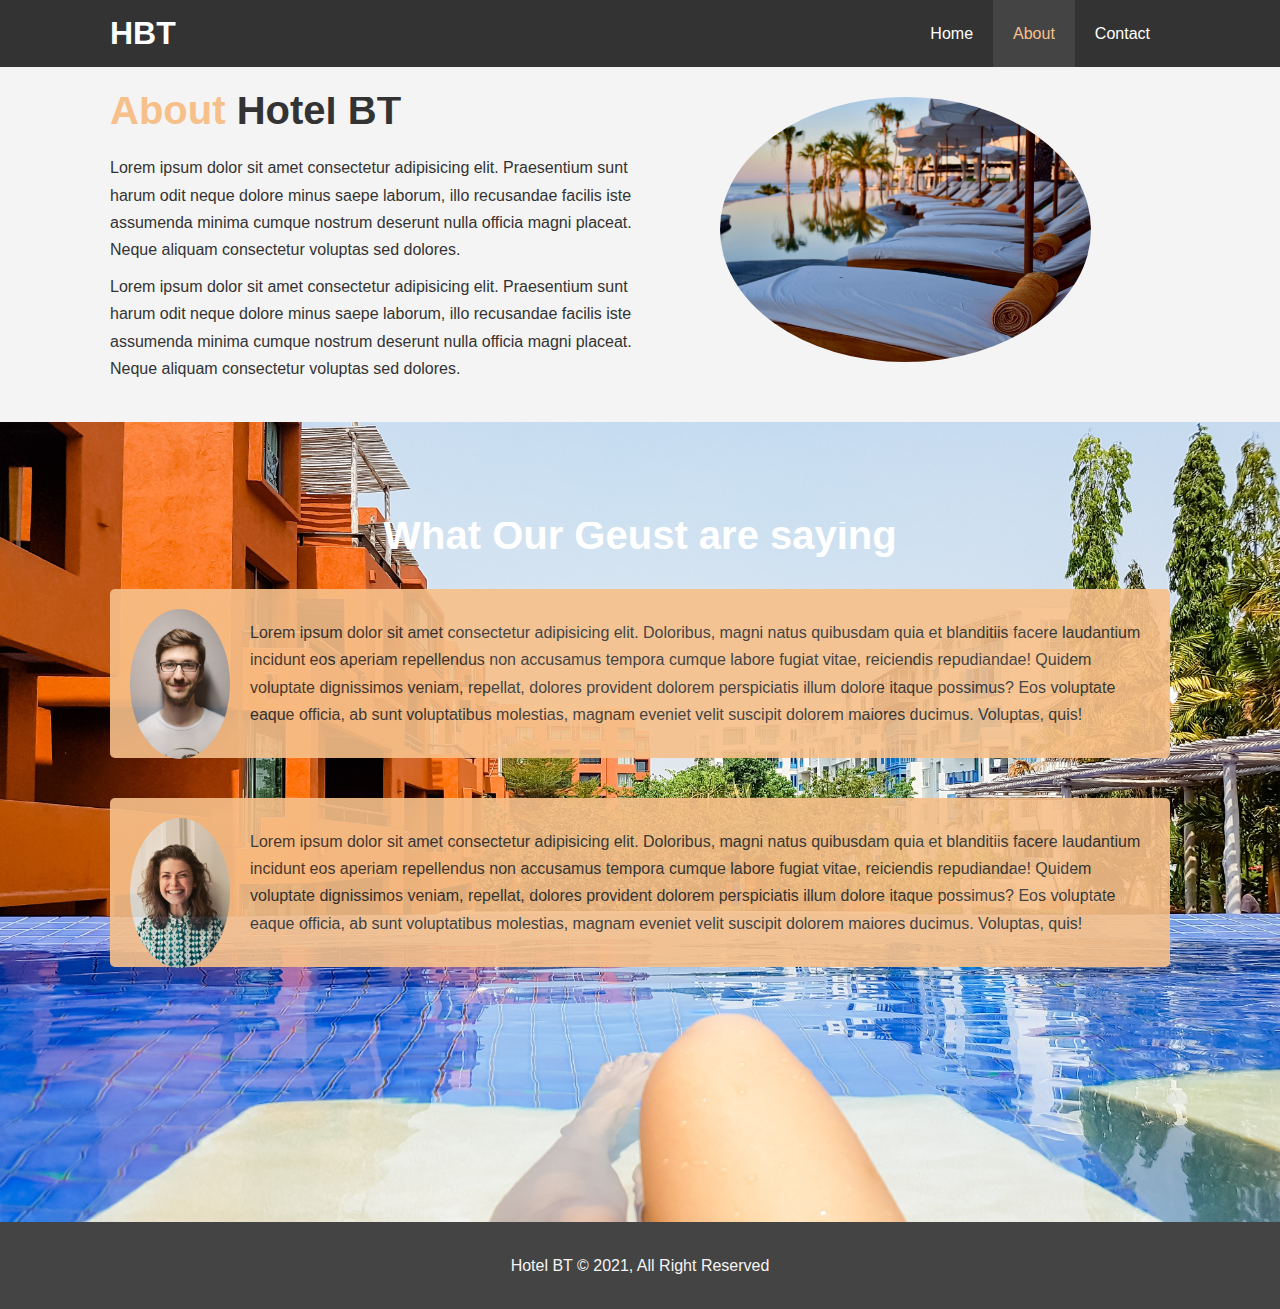
==== about.html @ 9f2fa4d7 "Add and modify existing files" ====
<!DOCTYPE html>
<html lang="en">
  <head>
    <meta charset="UTF-8" />
    <meta http-equiv="X-UA-Compatible" content="IE=edge" />
    <meta name="viewport" content="width=device-width, initial-scale=1.0" />
    <meta
      name="description"
      content="Welcome to the most extraordinary hotel in New York"
    />
    <meta name="keywords" content="hotel, new york hotel" />
    <link rel="stylesheet" href="css/style.css" />
    <title>About</title>
  </head>
  <body>
    <header>
      <nav id="navbar">
        <div class="container">
          <h1 class="logo"><a href="index.html">HBT</a></h1>
          <ul>
            <li><a href="index.html">Home</a></li>
            <li><a class="current" href="about.html">About</a></li>
            <li><a href="contact.html">Contact</a></li>
          </ul>
        </div>
      </nav>
    </header>
    <section id="about-info" class="bg-light py-3">
      <div class="container">
        <div class="info-left">
          <h1 class="l-heading"><span class="text-primary">About</span> Hotel BT</h1>
            <p>Lorem ipsum dolor sit amet consectetur adipisicing elit. Praesentium sunt harum odit neque dolore minus saepe laborum, illo recusandae facilis iste assumenda minima cumque nostrum deserunt nulla officia magni placeat.
            Neque aliquam consectetur voluptas sed dolores.</p>
  
            <p>Lorem ipsum dolor sit amet consectetur adipisicing elit. Praesentium sunt harum odit neque dolore minus saepe laborum, illo recusandae facilis iste assumenda minima cumque nostrum deserunt nulla officia magni placeat.
            Neque aliquam consectetur voluptas sed dolores.</p>
        </div>
        <div class="info-right">
          <img src="./img/photo-7.jpg" alt="" class="src">
        </div>
      </div>
    </section>

    <div class="clr"></div>

    <section id="testimonials" class="py-3">
      <div class="container">
        <h2 class="l-heading">What Our Geust are saying</h2>
        <div class="testimonial bg-primary">
          <img src="./img/person1.jpg" alt="Samed">
          <p>Lorem ipsum dolor sit amet consectetur adipisicing elit. Doloribus, magni natus quibusdam quia et blanditiis facere laudantium incidunt eos aperiam repellendus non accusamus tempora cumque labore fugiat vitae, reiciendis repudiandae!
          Quidem voluptate dignissimos veniam, repellat, dolores provident dolorem perspiciatis illum dolore itaque possimus? Eos voluptate eaque officia, ab sunt voluptatibus molestias, magnam eveniet velit suscipit dolorem maiores ducimus. Voluptas, quis!</p>
        </div>
        <div class="testimonial bg-primary">
          <img src="./img/person2.jpg" alt="Samed">
          <p>Lorem ipsum dolor sit amet consectetur adipisicing elit. Doloribus, magni natus quibusdam quia et blanditiis facere laudantium incidunt eos aperiam repellendus non accusamus tempora cumque labore fugiat vitae, reiciendis repudiandae!
          Quidem voluptate dignissimos veniam, repellat, dolores provident dolorem perspiciatis illum dolore itaque possimus? Eos voluptate eaque officia, ab sunt voluptatibus molestias, magnam eveniet velit suscipit dolorem maiores ducimus. Voluptas, quis!</p>
        </div>
      </div>
    </section>
    
    <footer id="main-footer">  
      <p>Hotel BT &copy; 2021, All Right Reserved</p>
    </footer>
  </body>
</html>
---- css/style.css ----
/* Reset */
* {
  margin: 0;
  padding: 0;
  box-sizing: border-box;
}

/* Main Styling */
body, html {
  font-family: 'Segoe UI', Tahoma, Geneva, Verdana, sans-serif;
  line-height: 1.7em;
}

a {
  color: #333;
  text-decoration: none;
}

h1, h2, h3 {
  padding-bottom: 20px;
}

p {
  margin: 10px 0;
}

/* Utility Class */
.container {
  margin: auto;
  max-width: 1100px;
  overflow: auto;
  padding:0 20px;
}

.text-primary {
  color: #f7c08a;
}

.lead {
  font-size: 20px;
}

.btn {
  display: inline-block;
  font-size: 18px;
  color: #fff;
  background: #333;
  padding: 13px 20px;
  border: none;
  cursor: pointer;
}

.btn:hover {
  background: #f7c08a;
  color: #333;
}

.btn-light {
  background: #f4f4f4;
  color: #333;
}

.bg-light  {
  background: #f4f4f4;
  color: #333;
}

.bg-dark {
  background: #333;
  color: #fff;
}

.bg-primary {
  color: #333;
  background: #f7c08a;
}

.clr {
  clear: both;
}

.l-heading {
  font-size: 40px;
}

/* Padding */
.py-1 {
  padding: 10px 0;
}
.py-2{
  padding: 20px 0;
}
.py-3 {
  padding: 30px 0;
}

/* Navbar */

#navbar {
  background: #333;
  color: #fff;
  overflow: auto;
}

#navbar a {
  color: #fff;
}

#navbar h1 {
  float: left;
  padding-top: 20px;
}

#navbar ul {
  list-style-type: none;
  float: right;
}

#navbar ul li {
  float: left;
}

#navbar ul li a {
  display: block;
  padding:20px;
  text-align: center;
}

#navbar ul li a:hover,
#navbar ul li a.current {
  background: #444;
  color: #f7c08a;
}

/* Showcase */
#showcase {
  background: url('../img/showcase2.jpg') no-repeat center center/cover;
  height: 600px;
}

#showcase .showcase-content {
  color: #fff;
  text-align: center;
  padding-top: 170px;
}

#showcase .showcase-content h1 {
  font-size: 60px;
  line-height: 1.2em;
}

#showcase .showcase-content p {
  padding-bottom: 20px;
  line-height: 1.7em;
}

/* Home Info */
#home-info {
  height: 400px;
}

#home-info .info-img {
  float: left;
  width: 50%;
  background: url('../img/photo-4.jpg') no-repeat center center/cover;
  min-height: 100%;
}

#home-info .info-content {
  float: right;
  width: 50%;
  height: 100%;
  text-align: center;
  padding: 50px 30px;
  overflow: hidden;
}

#home-info .info-content p {
  padding-bottom: 30px;
}

/* Features */
.box {
  float: left;
  width: 33.3%;
  padding: 50px;
  text-align: center;
}

.box i {
  margin-bottom: 10px;
}

/* About Info */
#about-info .info-right {
  float: right;
  width: 50%;
  min-height: 100%;
}

#about-info .info-right img {
  display: block;
  margin: auto;
  width: 70%;
  border-radius: 50%;
}

#about-info .info-left {
  float: left;
  width: 50%;
  min-height: 100%;
}

/* Testimonials */
#testimonials {
  height: 800px;
  background: url('../img/photo-3.jpg') no-repeat center center/cover;
  padding-top: 100px;
}

#testimonials h2 {
  color: #fff;
  text-align: center;
  padding-bottom: 40px;

}

#testimonials .testimonial {
  padding: 20px;
  margin-bottom: 40px;
  border-radius: 5px;
  opacity: 0.9;
}

#testimonials .testimonial img {
  width: 100px;
  float: left;
  margin-right: 20px;
  border-radius: 50%;
}

/* Contact Form */
#contact-form .form-group {
  margin-bottom: 20px;
}

#contact-form label {
  display: block;
  margin-bottom: 5px;
}

#contact-form input, 
#contact-form textarea {
  width: 100%;
  padding: 10px;
  border: 1px solid #ddd;
}

#contact-form textarea {
  height: 200px;
}

#contact-form input:focus, 
#contact-form textarea:focus {
  outline: none;
  border-color: #f7c08a;
}



/* Footer */
#main-footer {
  text-align: center;
  background: #444;
  color: #f4f4f4;
  padding: 20px;
}
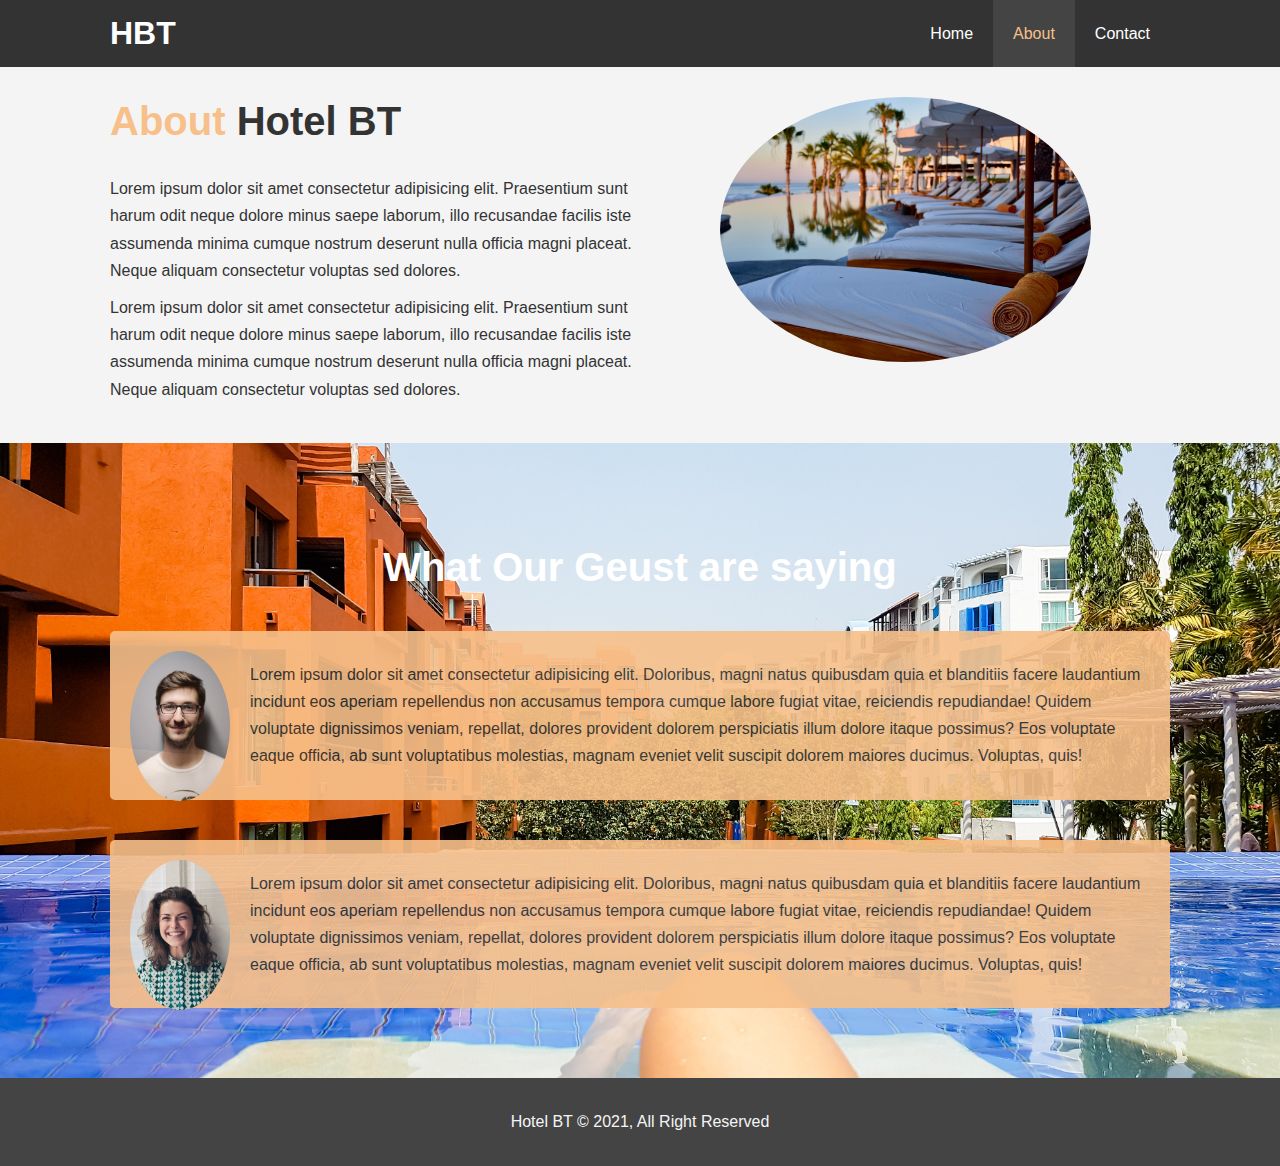
==== commit 63059ab8: "Add media queries to the page" ====
--- a/about.html
+++ b/about.html
@@ -10,6 +10,7 @@
     />
     <meta name="keywords" content="hotel, new york hotel" />
     <link rel="stylesheet" href="css/style.css" />
+    <link rel="stylesheet" media="screen and (max-width:768px)" href="css/mobile.css" />
     <title>About</title>
   </head>
   <body>
--- a/css/style.css
+++ b/css/style.css
@@ -81,6 +81,7 @@
 
 .l-heading {
   font-size: 40px;
+  line-height: 1.2;
 }
 
 /* Padding */
@@ -106,7 +107,7 @@
   color: #fff;
 }
 
-#navbar h1 {
+#navbar .logo {
   float: left;
   padding-top: 20px;
 }
@@ -156,7 +157,7 @@
 
 /* Home Info */
 #home-info {
-  height: 400px;
+  height: 450px;
 }
 
 #home-info .info-img {
@@ -213,7 +214,7 @@
 
 /* Testimonials */
 #testimonials {
-  height: 800px;
+  height: 100%;
   background: url('../img/photo-3.jpg') no-repeat center center/cover;
   padding-top: 100px;
 }
--- a/css/mobile.css
+++ b/css/mobile.css
@@ -0,0 +1,68 @@
+#navbar .logo {
+  float: none;
+  text-align: center;
+}
+
+
+#navbar ul, 
+#navbar ul li {
+  float: none;
+}
+
+#navbar ul li a {
+  padding: 5px;
+  border-bottom: 1px dotted #444;
+}
+
+/* Showcase */
+
+#showcase {
+  height: 100%;
+}
+
+#showcase .showcase-content {
+  padding-top: 70px;
+  padding-bottom: 30px;
+}
+
+/* Home Info*/
+#home-info {
+  height: 550px;
+}
+
+#home-info .info-img {
+  display: none;
+}
+
+#home-info .info-content {
+  float: none;
+  width: 100%;
+}
+
+
+/* Boxes */
+.box {
+  float: none;
+  width: 100%;
+}
+
+
+/* About Info */
+#about-info .info-right,
+#about-info .info-left {
+  float: none;
+  width: 100%;
+}
+
+.l-heading {
+  text-align: center;
+}
+
+#about-info .info-right {
+  margin-top: 30px;
+}
+
+/* Contact */
+#contact-info .box {
+  border-bottom: 1px dotted #444; 
+}